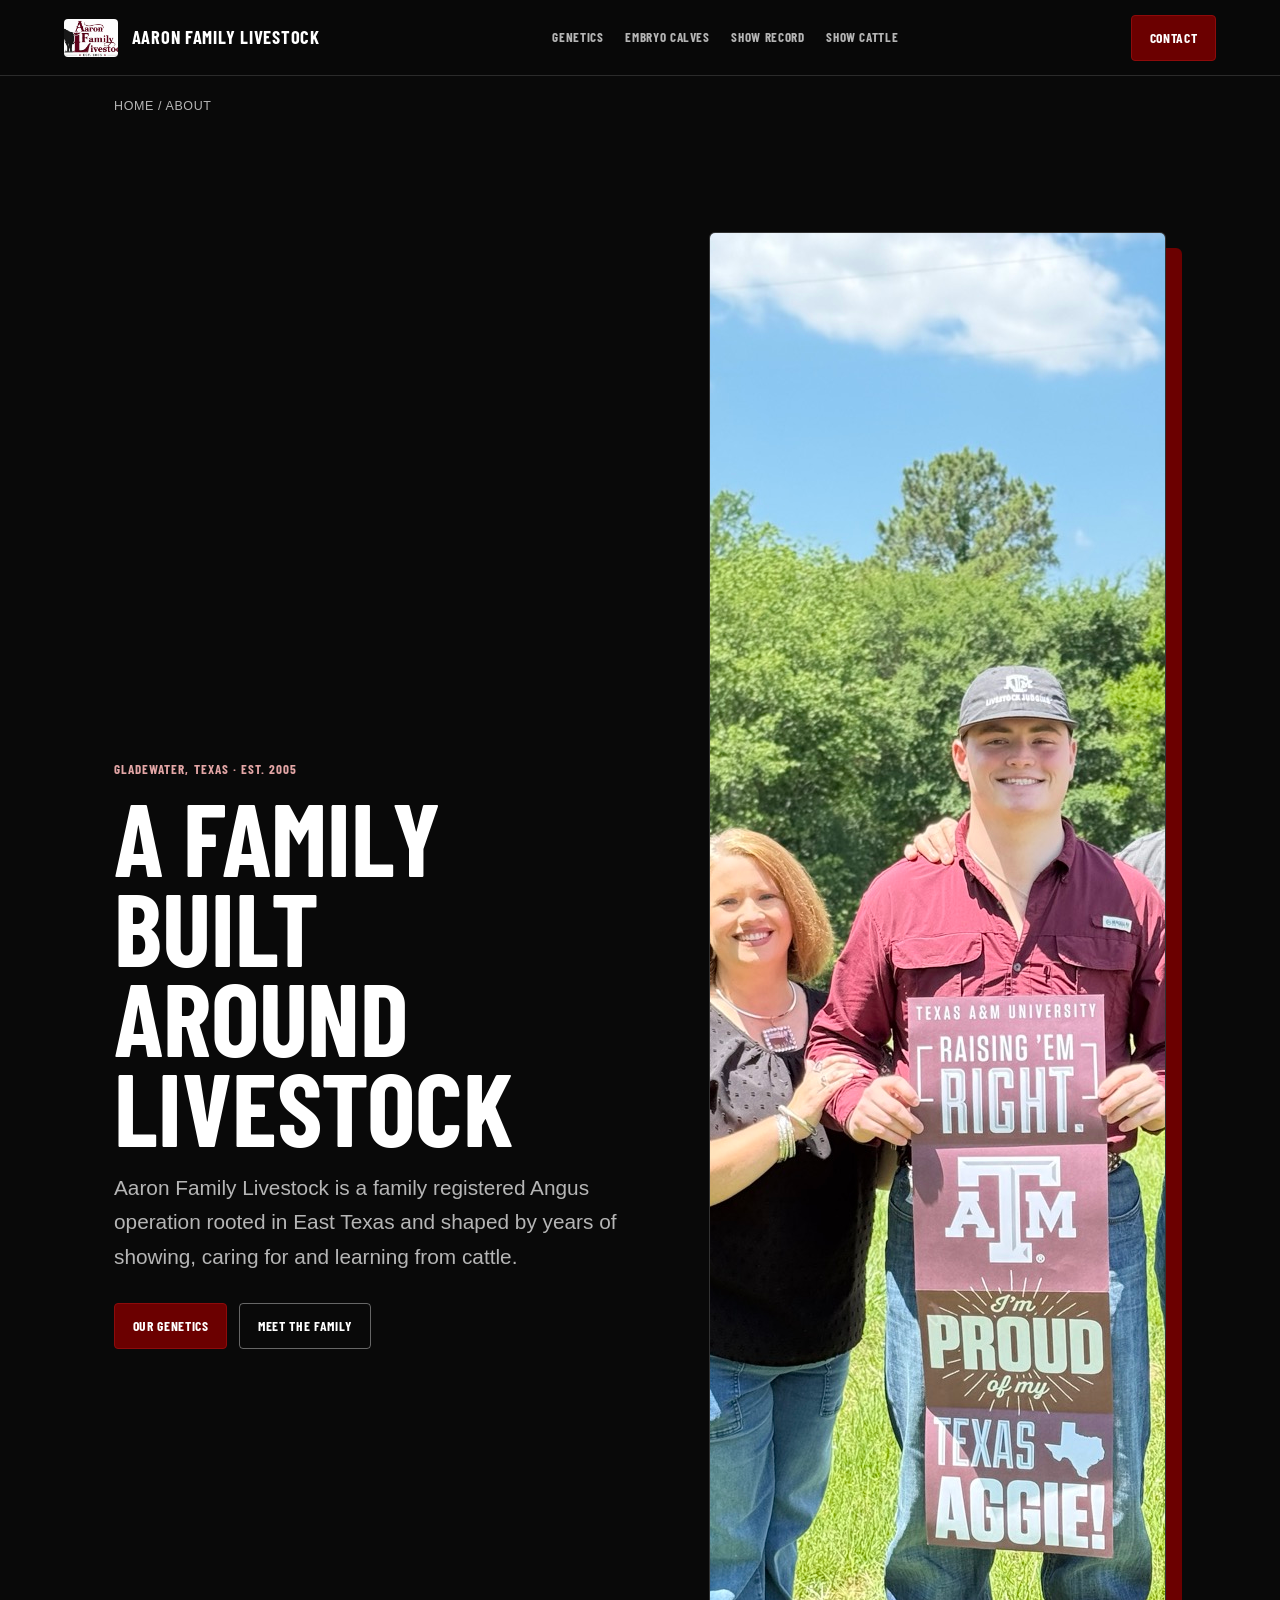
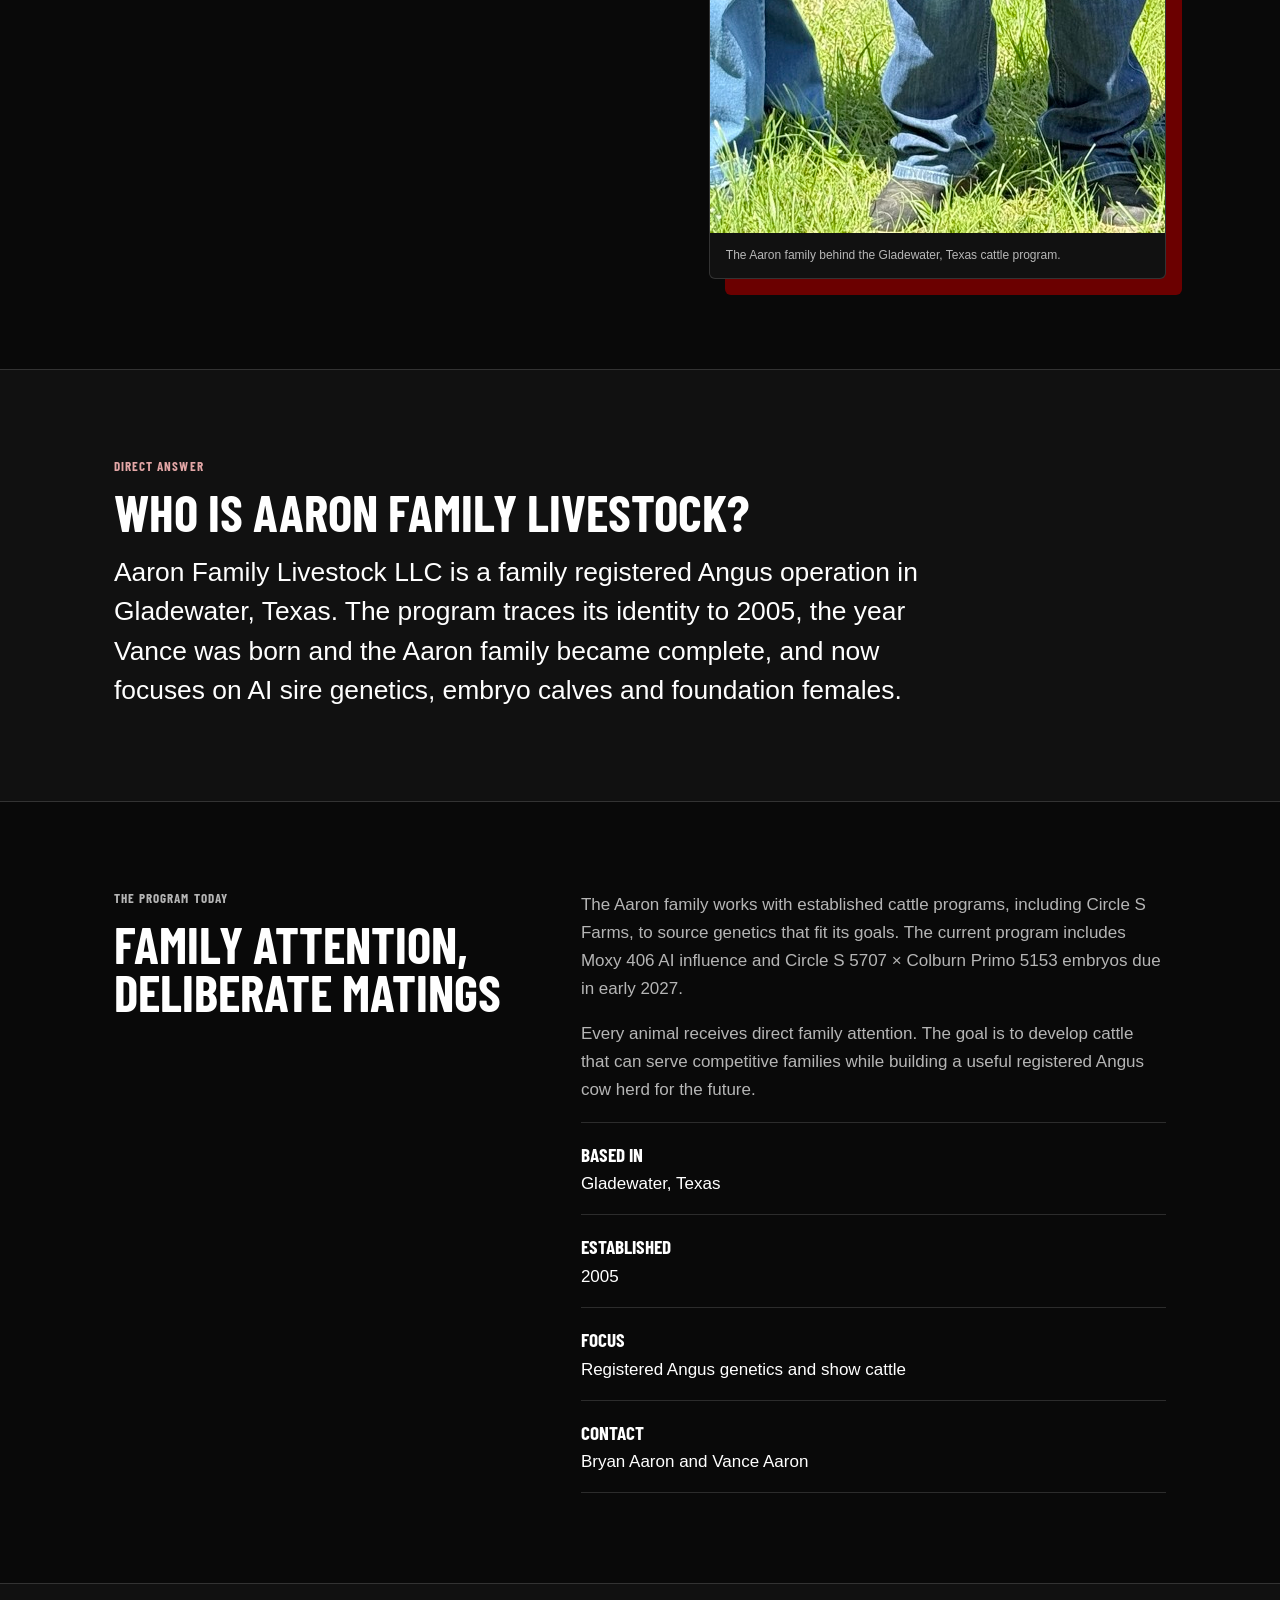
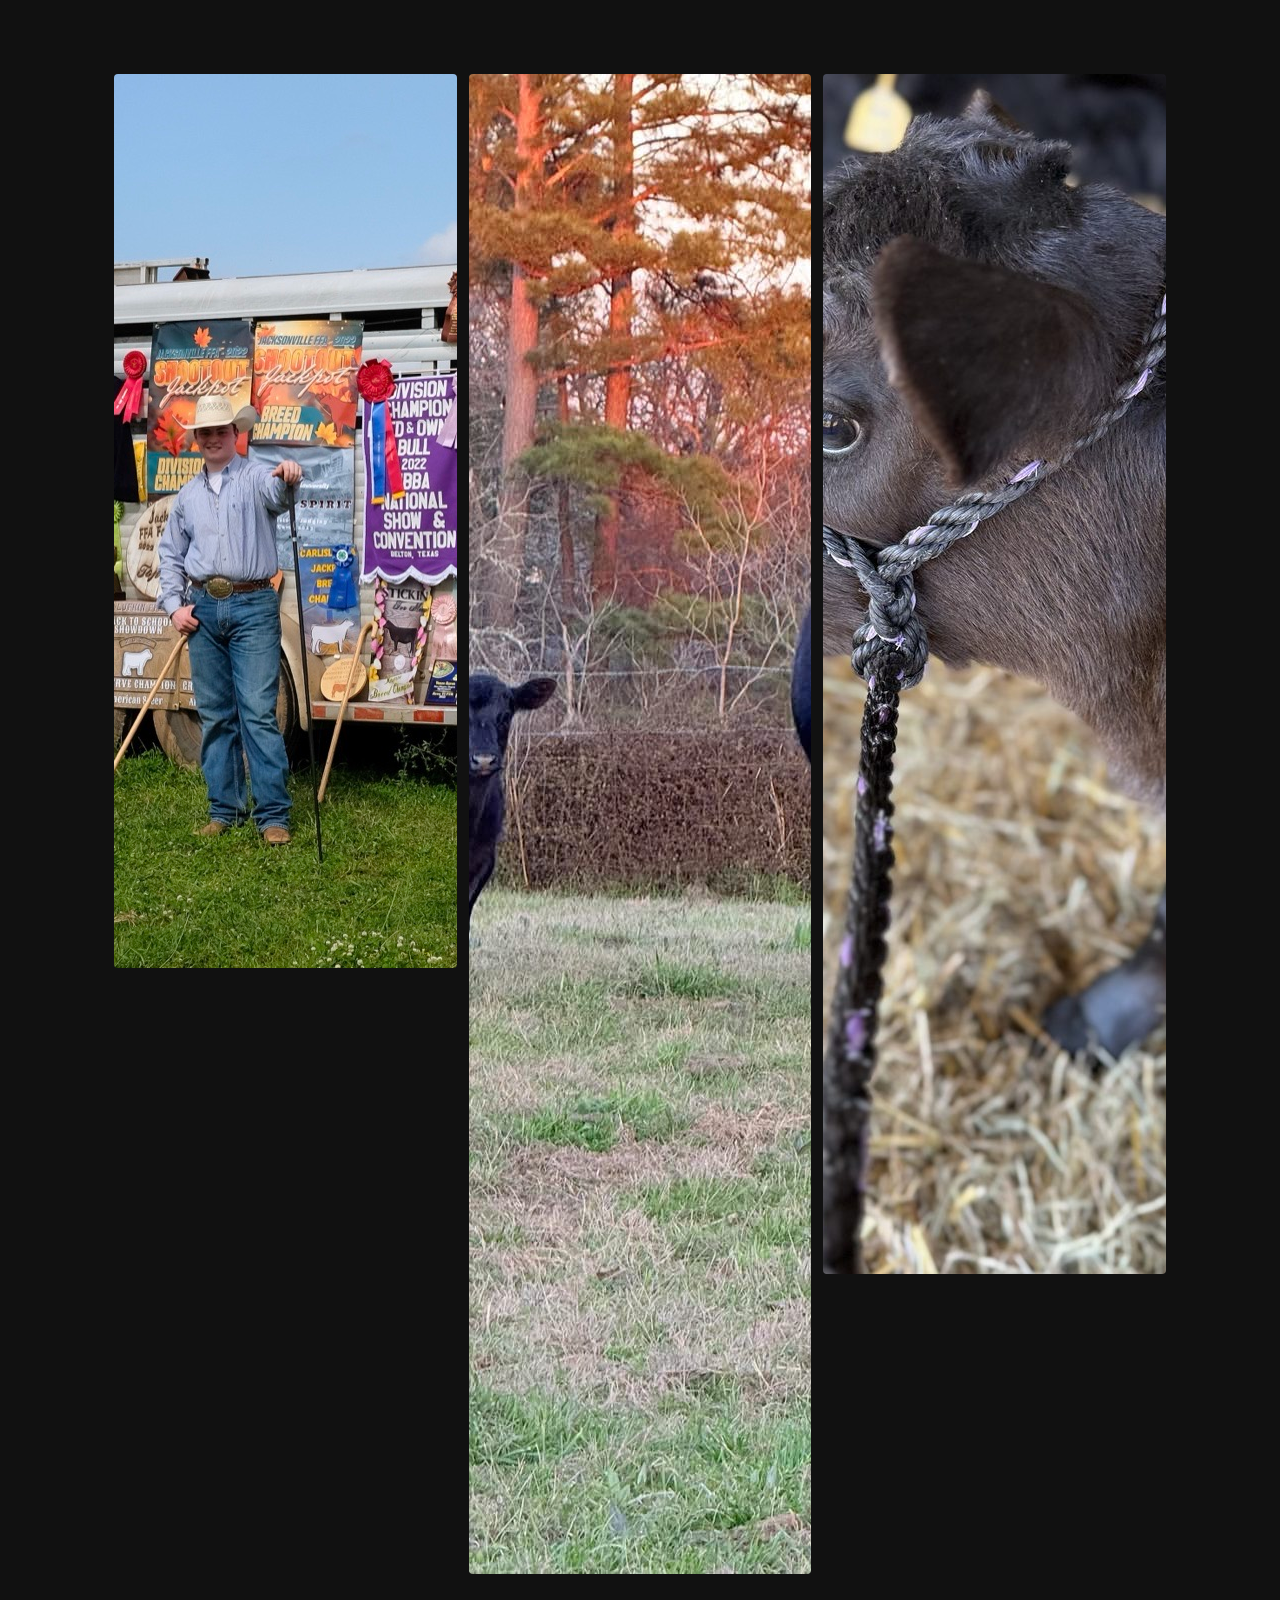
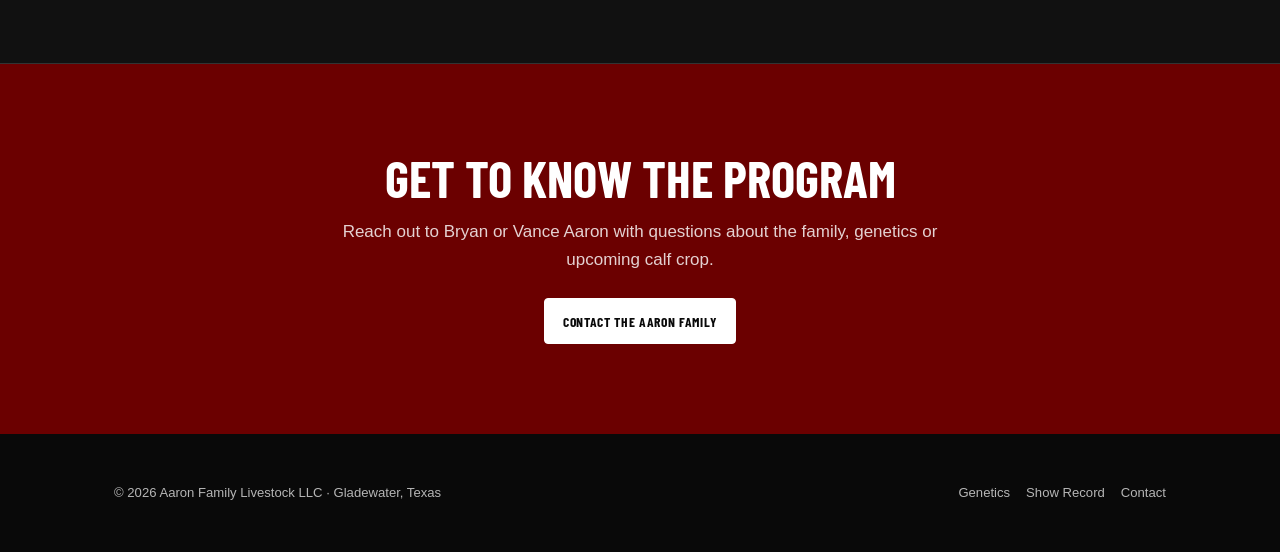
==== about/index.html @ 372a7c6a "Build AEO content architecture" ====
<!DOCTYPE html>
<html lang="en">
<head>
  <meta charset="UTF-8">
  <meta name="viewport" content="width=device-width, initial-scale=1">
  <title>About Aaron Family Livestock | Gladewater, Texas</title>
  <meta name="description" content="Meet the Aaron family and learn how their East Texas livestock experience became a registered Angus cattle program established in 2005.">
  <meta name="robots" content="index, follow, max-image-preview:large">
  <link rel="canonical" href="https://aaronfamilylivestock.com/about/">
  <link rel="icon" href="/favicon.png" type="image/png">
  <meta property="og:type" content="profile"><meta property="og:title" content="About Aaron Family Livestock"><meta property="og:description" content="A family registered Angus operation rooted in Gladewater, Texas."><meta property="og:url" content="https://aaronfamilylivestock.com/about/"><meta property="og:image" content="https://aaronfamilylivestock.com/about-family.jpg">
  <link rel="preconnect" href="https://fonts.googleapis.com"><link rel="preconnect" href="https://fonts.gstatic.com" crossorigin><link href="https://fonts.googleapis.com/css2?family=Barlow+Condensed:wght@400;700&display=swap" rel="stylesheet"><link rel="stylesheet" href="/content.css">
  <script type="application/ld+json">
  {"@context":"https://schema.org","@graph":[{"@type":"AboutPage","@id":"https://aaronfamilylivestock.com/about/#webpage","url":"https://aaronfamilylivestock.com/about/","name":"About Aaron Family Livestock","description":"The family history and purpose behind Aaron Family Livestock in Gladewater, Texas.","isPartOf":{"@id":"https://aaronfamilylivestock.com/#website"},"about":{"@id":"https://aaronfamilylivestock.com/#business"},"breadcrumb":{"@id":"https://aaronfamilylivestock.com/about/#breadcrumb"},"inLanguage":"en-US"},{"@type":"BreadcrumbList","@id":"https://aaronfamilylivestock.com/about/#breadcrumb","itemListElement":[{"@type":"ListItem","position":1,"name":"Home","item":"https://aaronfamilylivestock.com/"},{"@type":"ListItem","position":2,"name":"About","item":"https://aaronfamilylivestock.com/about/"}]}]}
  </script>
</head>
<body>
  <a class="skip-link" href="#main">Skip to content</a>
  <nav class="site-nav" aria-label="Primary navigation"><a class="brand" href="/"><img src="/hero-logo-static.jpg" alt="" width="54" height="38"><span>Aaron Family Livestock</span></a><ul class="nav-links"><li><a href="/angus-genetics/">Genetics</a></li><li><a href="/embryo-calves/">Embryo Calves</a></li><li><a href="/show-record/">Show Record</a></li><li><a href="/show-cattle/">Show Cattle</a></li></ul><a class="nav-cta" href="/contact/">Contact</a></nav>
  <main id="main">
    <div class="breadcrumb"><a href="/">Home</a> / About</div>
    <header class="page-hero"><div><p class="eyebrow">Gladewater, Texas · EST. 2005</p><h1>A Family Built Around Livestock</h1><p class="lead">Aaron Family Livestock is a family registered Angus operation rooted in East Texas and shaped by years of showing, caring for and learning from cattle.</p><div class="button-row"><a class="button" href="/angus-genetics/">Our Genetics</a><a class="button secondary" href="/contact/">Meet the Family</a></div></div><figure class="hero-media"><img src="/about-family.jpg" alt="The Aaron family of Aaron Family Livestock in Gladewater, Texas" width="1200" height="1600"><figcaption>The Aaron family behind the Gladewater, Texas cattle program.</figcaption></figure></header>
    <section class="answer-band"><div class="answer-inner"><p class="eyebrow">Direct Answer</p><h2>Who Is Aaron Family Livestock?</h2><p class="answer-copy">Aaron Family Livestock LLC is a family registered Angus operation in Gladewater, Texas. The program traces its identity to 2005, the year Vance was born and the Aaron family became complete, and now focuses on AI sire genetics, embryo calves and foundation females.</p></div></section>
    <section><div class="section-inner detail-grid"><div><p class="eyebrow">The Program Today</p><h2>Family Attention, Deliberate Matings</h2></div><div><p>The Aaron family works with established cattle programs, including Circle S Farms, to source genetics that fit its goals. The current program includes Moxy 406 AI influence and Circle S 5707 × Colburn Primo 5153 embryos due in early 2027.</p><p>Every animal receives direct family attention. The goal is to develop cattle that can serve competitive families while building a useful registered Angus cow herd for the future.</p><ul class="proof-list"><li><strong>Based In</strong>Gladewater, Texas</li><li><strong>Established</strong>2005</li><li><strong>Focus</strong>Registered Angus genetics and show cattle</li><li><strong>Contact</strong>Bryan Aaron and Vance Aaron</li></ul></div></div></section>
    <section class="answer-band"><div class="section-inner"><div class="photo-strip"><img src="/vance-awards-2024.jpg" alt="Vance Aaron with livestock show awards" width="2400" height="894" loading="lazy"><img src="/ranch/cow-calf-sunset.jpg" alt="Cow and calf at the Aaron family ranch" width="1500" height="1500" loading="lazy"><img src="/ranch/first-calf.jpg" alt="A calf raised by the Aaron family" width="1200" height="1200" loading="lazy"></div></div></section>
  </main>
  <section class="cta-band"><h2>Get to Know the Program</h2><p>Reach out to Bryan or Vance Aaron with questions about the family, genetics or upcoming calf crop.</p><div class="button-row"><a class="button" href="/contact/">Contact the Aaron Family</a></div></section>
  <footer class="site-footer"><span>© 2026 Aaron Family Livestock LLC · Gladewater, Texas</span><div class="footer-links"><a href="/angus-genetics/">Genetics</a><a href="/show-record/">Show Record</a><a href="/contact/">Contact</a></div></footer>
</body>
</html>
---- content.css ----
:root {
  --ink: #090909;
  --panel: #111;
  --panel-2: #181818;
  --maroon: #6b0000;
  --maroon-bright: #8d0b0b;
  --white: #fff;
  --muted: rgba(255, 255, 255, 0.7);
  --line: rgba(255, 255, 255, 0.14);
  --font-heading: "Barlow Condensed", Arial, sans-serif;
  --font-body: Arial, sans-serif;
}

* { box-sizing: border-box; }
html { scroll-behavior: smooth; }
body {
  margin: 0;
  background: var(--ink);
  color: var(--white);
  font-family: var(--font-body);
  font-size: 17px;
  line-height: 1.65;
}
img { max-width: 100%; }
a { color: inherit; }
.skip-link {
  position: fixed;
  left: 1rem;
  top: -4rem;
  z-index: 100;
  background: var(--white);
  color: var(--ink);
  padding: 0.75rem 1rem;
}
.skip-link:focus { top: 1rem; }
.site-nav {
  min-height: 76px;
  padding: 0 5vw;
  display: flex;
  align-items: center;
  justify-content: space-between;
  gap: 2rem;
  border-bottom: 1px solid var(--line);
  background: rgba(9, 9, 9, 0.96);
  position: sticky;
  top: 0;
  z-index: 50;
}
.brand {
  display: inline-flex;
  align-items: center;
  gap: 0.85rem;
  text-decoration: none;
  font: 700 1.15rem/1 var(--font-heading);
  text-transform: uppercase;
  letter-spacing: 0.04em;
}
.brand img {
  width: 54px;
  height: 38px;
  object-fit: cover;
  border-radius: 4px;
}
.nav-links {
  display: flex;
  align-items: center;
  gap: 1.35rem;
  margin: 0;
  padding: 0;
  list-style: none;
}
.nav-links a {
  color: var(--muted);
  font: 700 0.82rem/1 var(--font-heading);
  text-decoration: none;
  text-transform: uppercase;
  letter-spacing: 0.05em;
}
.nav-links a:hover,
.nav-links a:focus-visible { color: var(--white); }
.nav-cta,
.button {
  display: inline-flex;
  min-height: 46px;
  align-items: center;
  justify-content: center;
  padding: 0.75rem 1.1rem;
  border: 1px solid var(--maroon-bright);
  border-radius: 4px;
  background: var(--maroon);
  color: var(--white);
  font: 700 0.85rem/1 var(--font-heading);
  text-decoration: none;
  text-transform: uppercase;
  letter-spacing: 0.05em;
}
.nav-cta:hover,
.button:hover { background: var(--maroon-bright); }
.button.secondary {
  background: transparent;
  border-color: rgba(255, 255, 255, 0.38);
}
.breadcrumb {
  max-width: 1180px;
  margin: 0 auto;
  padding: 1.25rem 5vw 0;
  color: var(--muted);
  font-size: 0.78rem;
  text-transform: uppercase;
  letter-spacing: 0.05em;
}
.breadcrumb a { text-decoration: none; }
.page-hero {
  max-width: 1180px;
  margin: 0 auto;
  padding: clamp(4rem, 9vw, 8rem) 5vw clamp(3rem, 7vw, 6rem);
  display: grid;
  grid-template-columns: minmax(0, 1.05fr) minmax(320px, 0.95fr);
  gap: clamp(2.5rem, 7vw, 7rem);
  align-items: center;
}
.eyebrow {
  margin: 0 0 0.8rem;
  color: #e3a6a6;
  font: 700 0.82rem/1.2 var(--font-heading);
  text-transform: uppercase;
  letter-spacing: 0.08em;
}
h1, h2, h3 {
  font-family: var(--font-heading);
  text-transform: uppercase;
  letter-spacing: 0;
}
h1 {
  margin: 0 0 1.25rem;
  font-size: clamp(3.3rem, 8vw, 7.6rem);
  line-height: 0.88;
}
h2 {
  margin: 0 0 1rem;
  font-size: clamp(2.1rem, 4vw, 3.7rem);
  line-height: 0.95;
}
h3 {
  margin: 0 0 0.7rem;
  font-size: 1.55rem;
  line-height: 1.05;
}
.lead {
  max-width: 62ch;
  margin: 0 0 1.8rem;
  color: var(--muted);
  font-size: clamp(1.05rem, 2vw, 1.3rem);
}
.hero-media {
  margin: 0;
  border: 1px solid var(--line);
  border-radius: 6px;
  overflow: hidden;
  background: var(--panel);
  box-shadow: 16px 16px 0 var(--maroon);
}
.hero-media img {
  display: block;
  width: 100%;
  aspect-ratio: 4 / 3;
  object-fit: cover;
}
.hero-media figcaption {
  padding: 0.8rem 1rem;
  color: var(--muted);
  font-size: 0.75rem;
}
.answer-band {
  border-top: 1px solid var(--line);
  border-bottom: 1px solid var(--line);
  background: var(--panel);
}
.answer-inner,
.section-inner {
  max-width: 1180px;
  margin: 0 auto;
  padding: clamp(3.5rem, 7vw, 6rem) 5vw;
}
.answer-copy {
  max-width: 850px;
  margin: 0;
  font-size: clamp(1.2rem, 2.3vw, 1.65rem);
  line-height: 1.5;
}
.content-grid {
  display: grid;
  grid-template-columns: repeat(3, minmax(0, 1fr));
  gap: 1rem;
}
.fact-card {
  min-height: 100%;
  padding: 1.4rem;
  border: 1px solid var(--line);
  border-radius: 5px;
  background: var(--panel);
}
.fact-card p { margin: 0; color: var(--muted); }
.detail-grid {
  display: grid;
  grid-template-columns: minmax(0, 0.8fr) minmax(0, 1.2fr);
  gap: clamp(2rem, 6vw, 6rem);
  align-items: start;
}
.detail-grid p { color: var(--muted); }
.detail-grid p:first-of-type { margin-top: 0; }
.proof-list {
  margin: 0;
  padding: 0;
  list-style: none;
  border-top: 1px solid var(--line);
}
.proof-list li {
  padding: 1rem 0;
  border-bottom: 1px solid var(--line);
}
.proof-list strong {
  display: block;
  font-family: var(--font-heading);
  font-size: 1.2rem;
  text-transform: uppercase;
}
.photo-strip {
  display: grid;
  grid-template-columns: repeat(3, minmax(0, 1fr));
  gap: 0.75rem;
}
.photo-strip img {
  display: block;
  width: 100%;
  aspect-ratio: 4 / 3;
  object-fit: cover;
  border-radius: 4px;
}
.cta-band {
  padding: clamp(3.5rem, 7vw, 6rem) 5vw;
  background: var(--maroon);
  text-align: center;
}
.cta-band p {
  max-width: 620px;
  margin: 0 auto 1.5rem;
  color: rgba(255, 255, 255, 0.82);
}
.button-row {
  display: flex;
  flex-wrap: wrap;
  gap: 0.75rem;
}
.cta-band .button-row { justify-content: center; }
.cta-band .button {
  background: var(--white);
  border-color: var(--white);
  color: var(--ink);
}
.cta-band .button.secondary {
  background: transparent;
  color: var(--white);
}
.site-footer {
  max-width: 1180px;
  margin: 0 auto;
  padding: 3rem 5vw;
  display: flex;
  justify-content: space-between;
  gap: 2rem;
  color: var(--muted);
  font-size: 0.82rem;
}
.footer-links {
  display: flex;
  flex-wrap: wrap;
  gap: 1rem;
}
.footer-links a { text-decoration: none; }
@media (max-width: 860px) {
  .site-nav {
    padding: 0.8rem 1rem;
    align-items: flex-start;
    flex-wrap: wrap;
  }
  .nav-links {
    order: 3;
    width: 100%;
    overflow-x: auto;
    padding: 0.35rem 0 0.2rem;
  }
  .page-hero,
  .detail-grid { grid-template-columns: 1fr; }
  .page-hero { padding-top: 3.5rem; }
  .hero-media { box-shadow: 9px 9px 0 var(--maroon); }
  .content-grid { grid-template-columns: 1fr; }
}
@media (max-width: 620px) {
  body { font-size: 16px; }
  .brand span { max-width: 150px; }
  .nav-cta { min-height: 38px; padding: 0.6rem 0.75rem; }
  .photo-strip { grid-template-columns: 1fr; }
  .site-footer { flex-direction: column; }
}
@media (prefers-reduced-motion: reduce) {
  html { scroll-behavior: auto; }
}
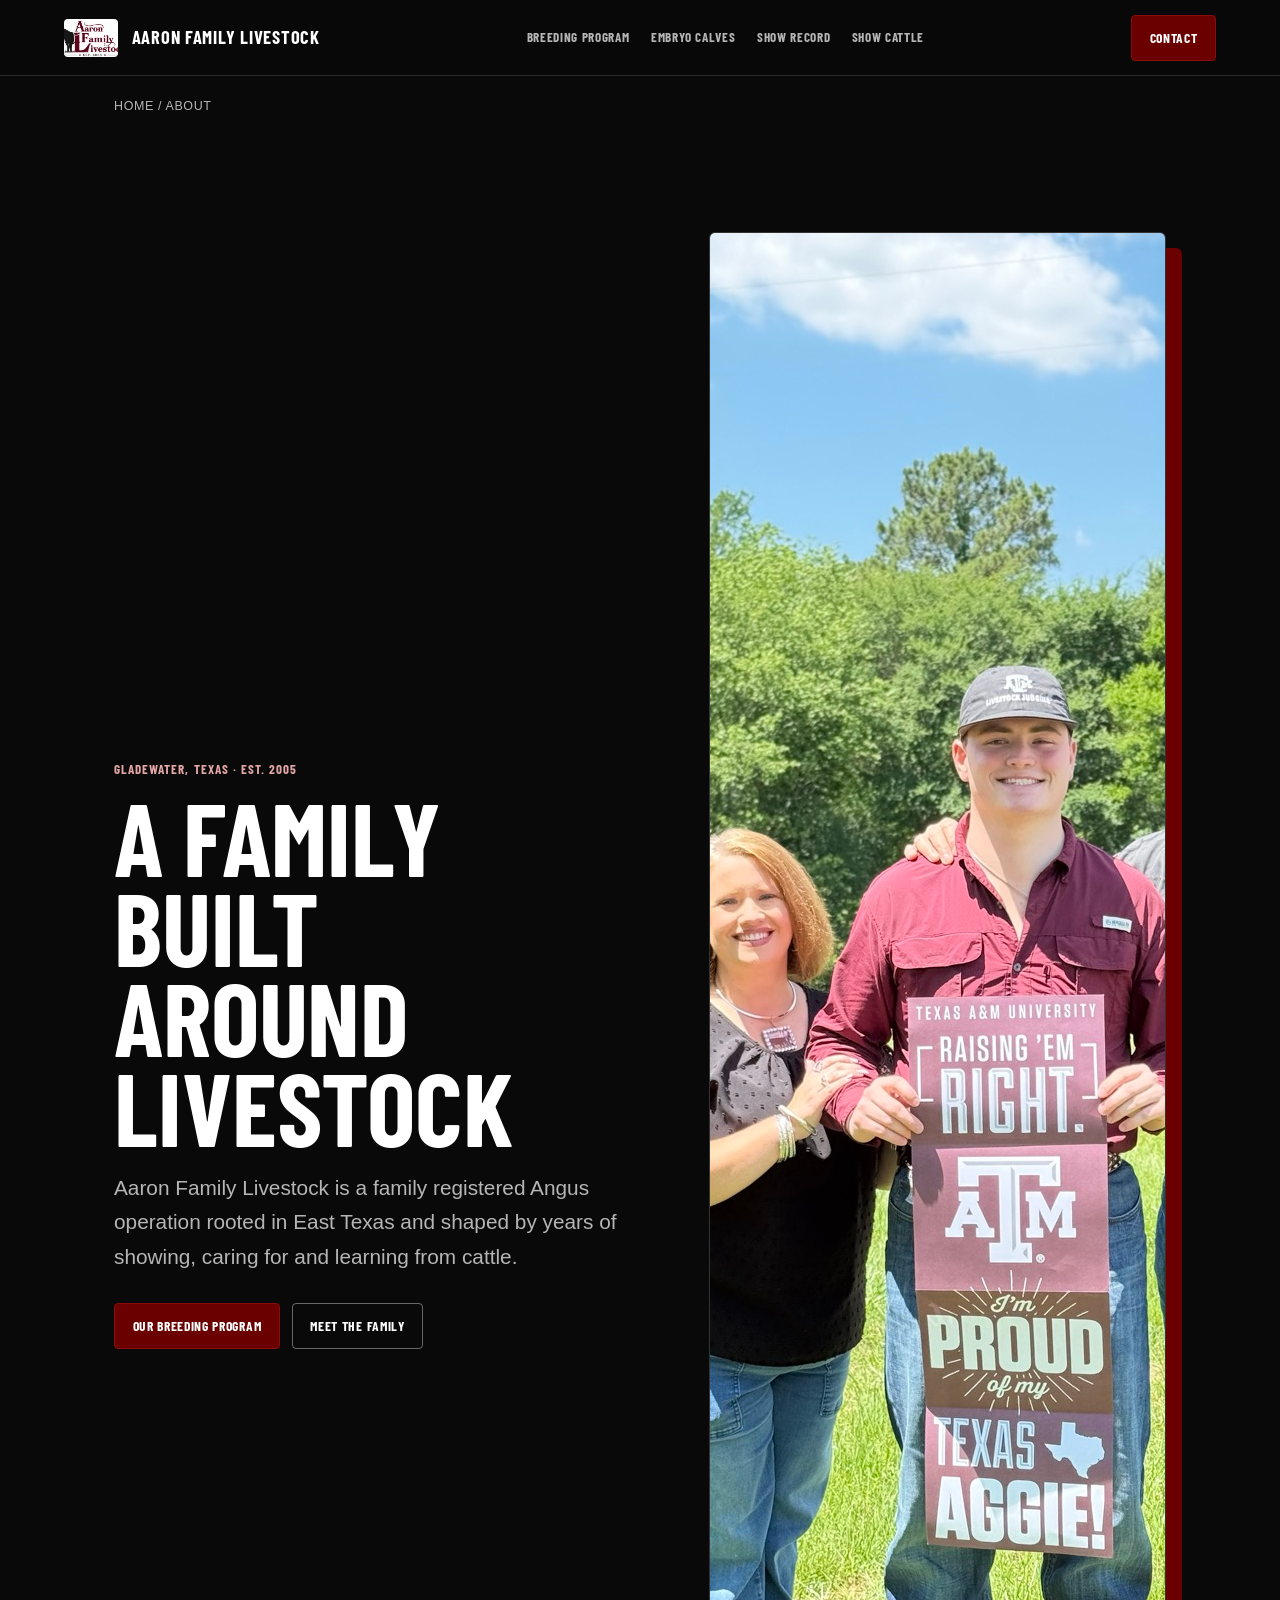
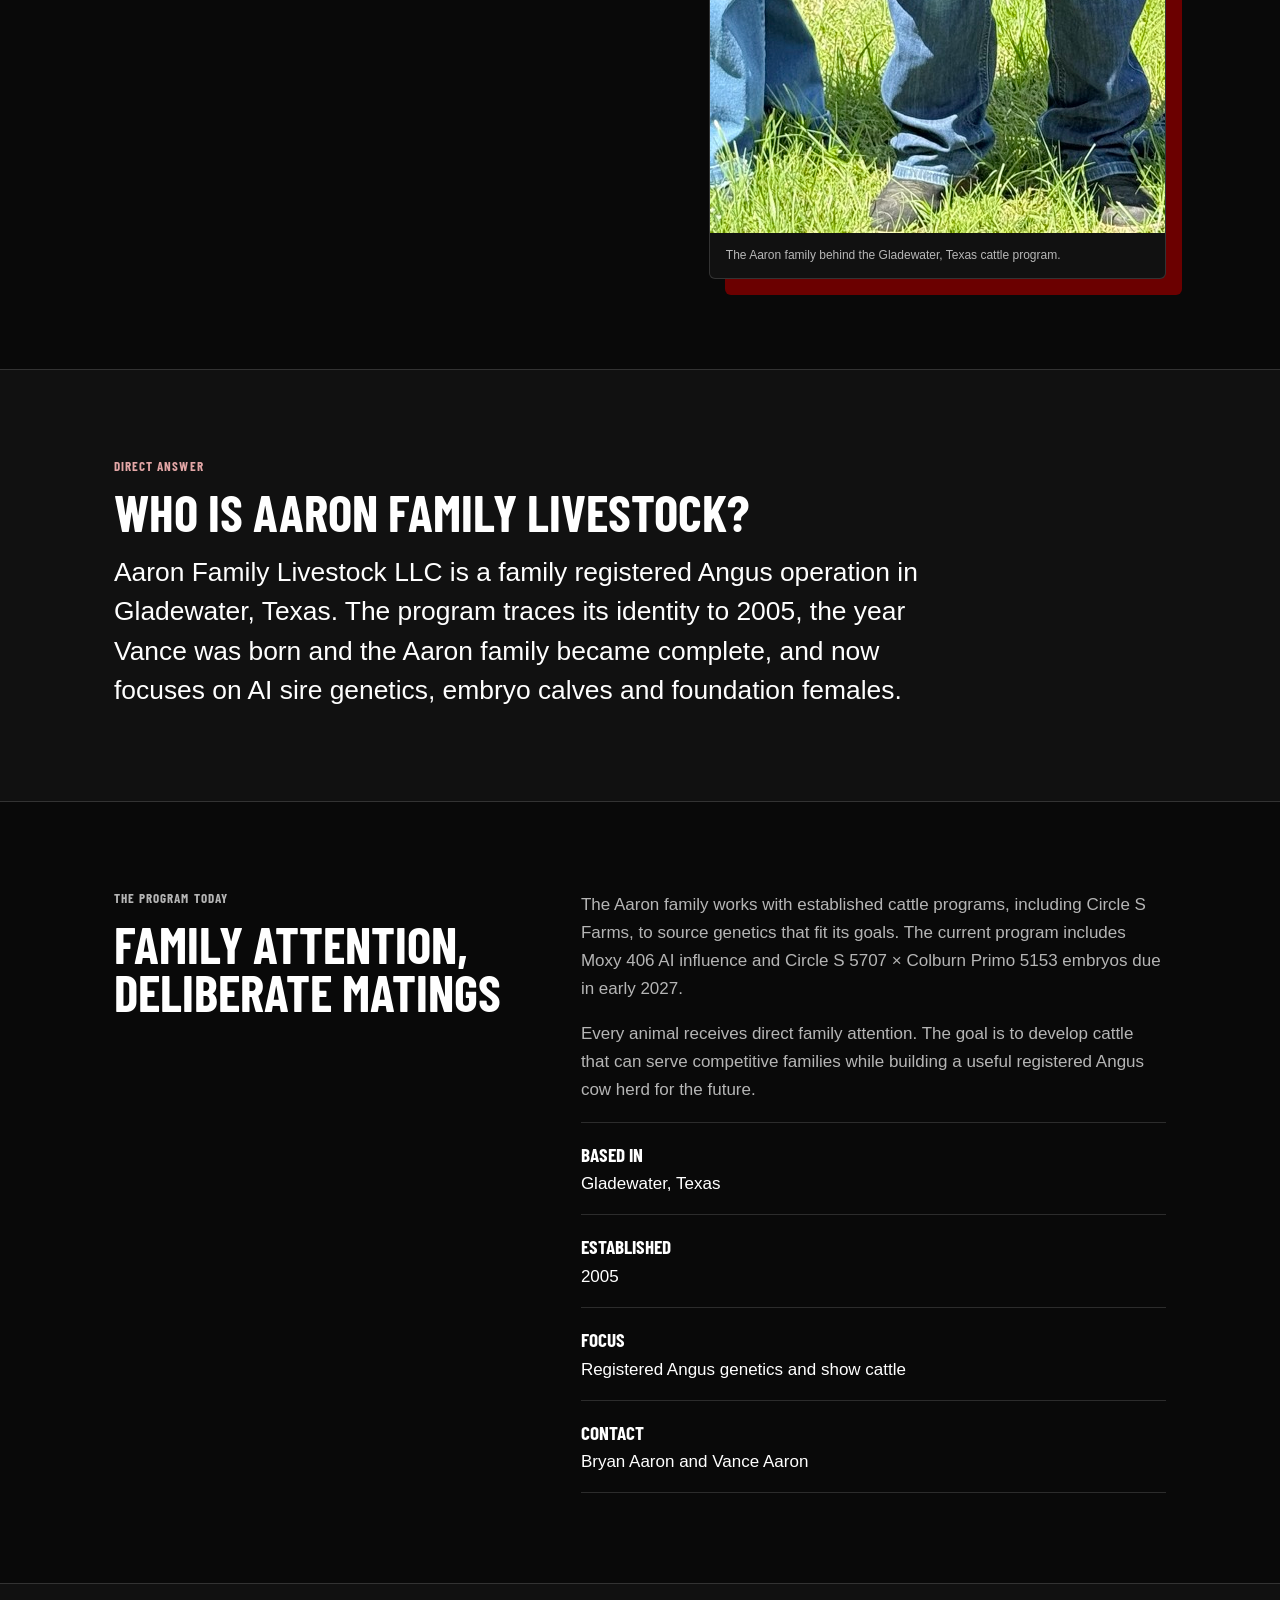
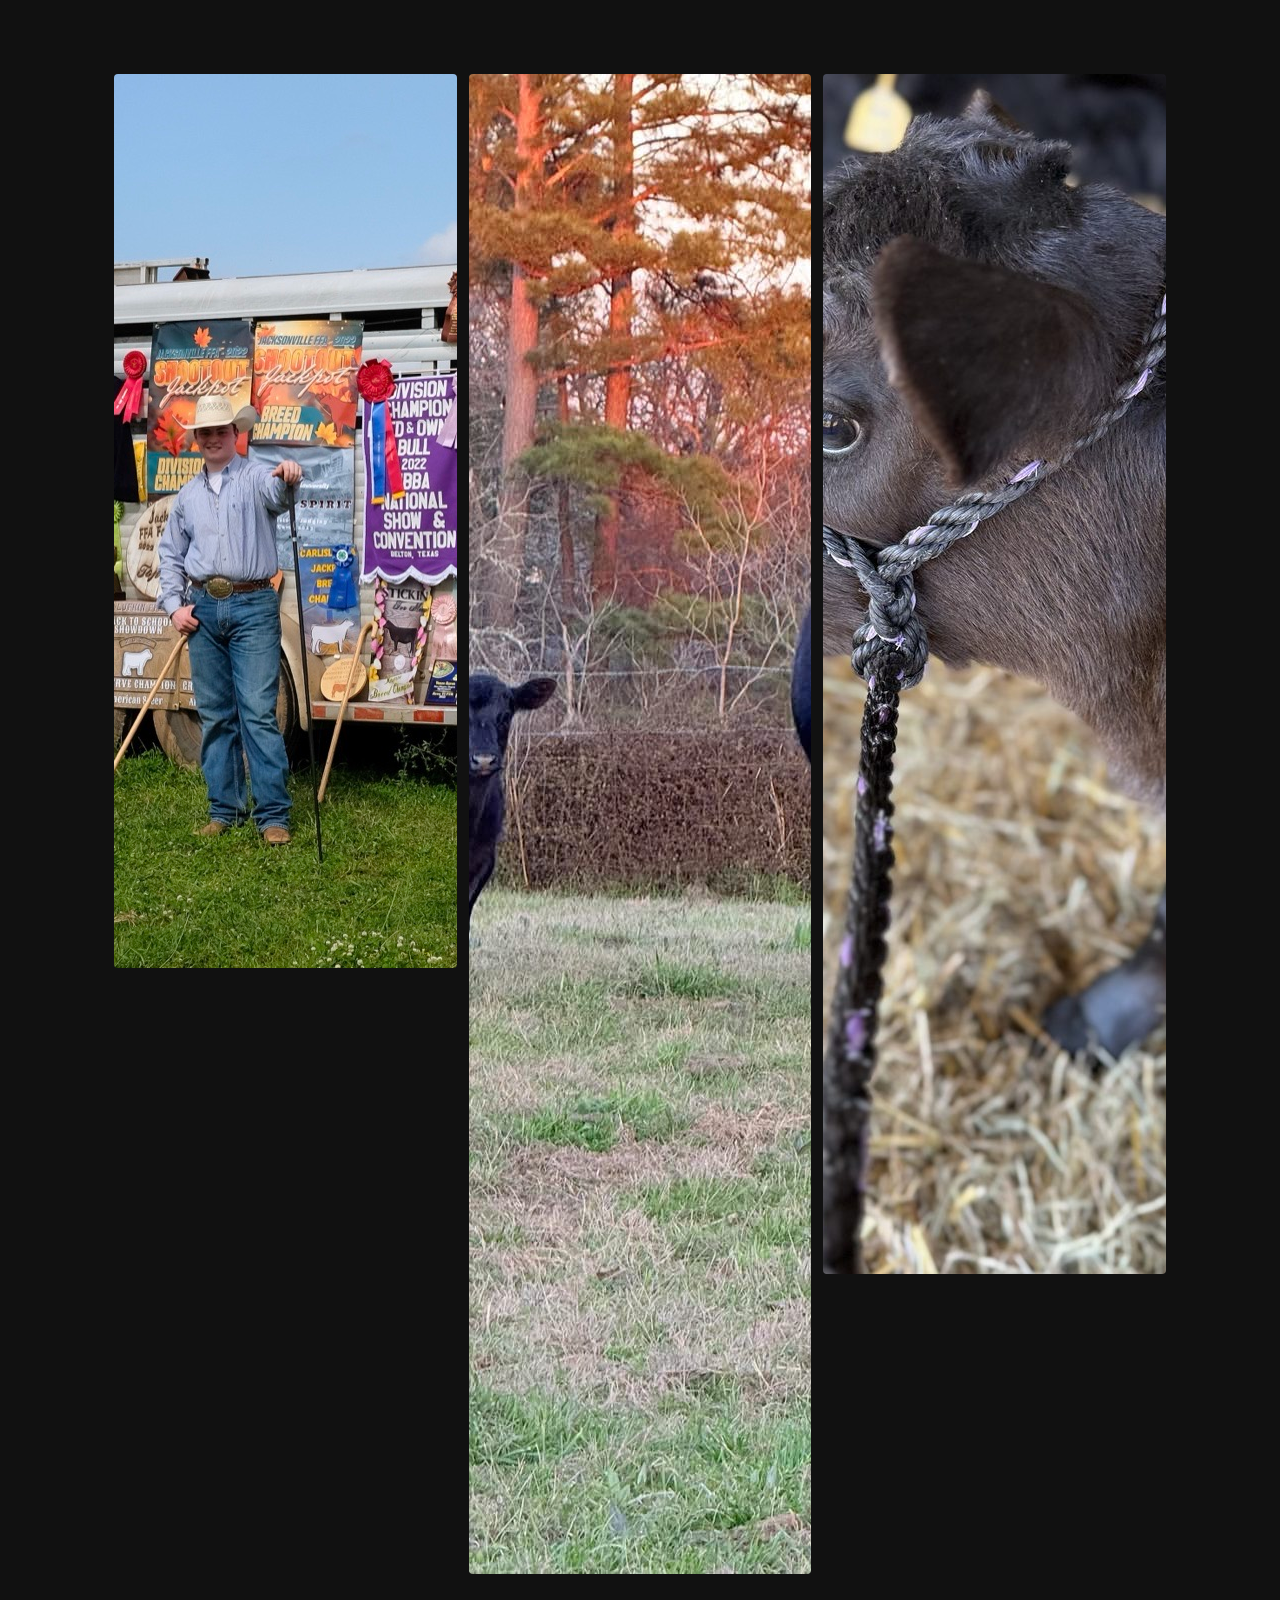
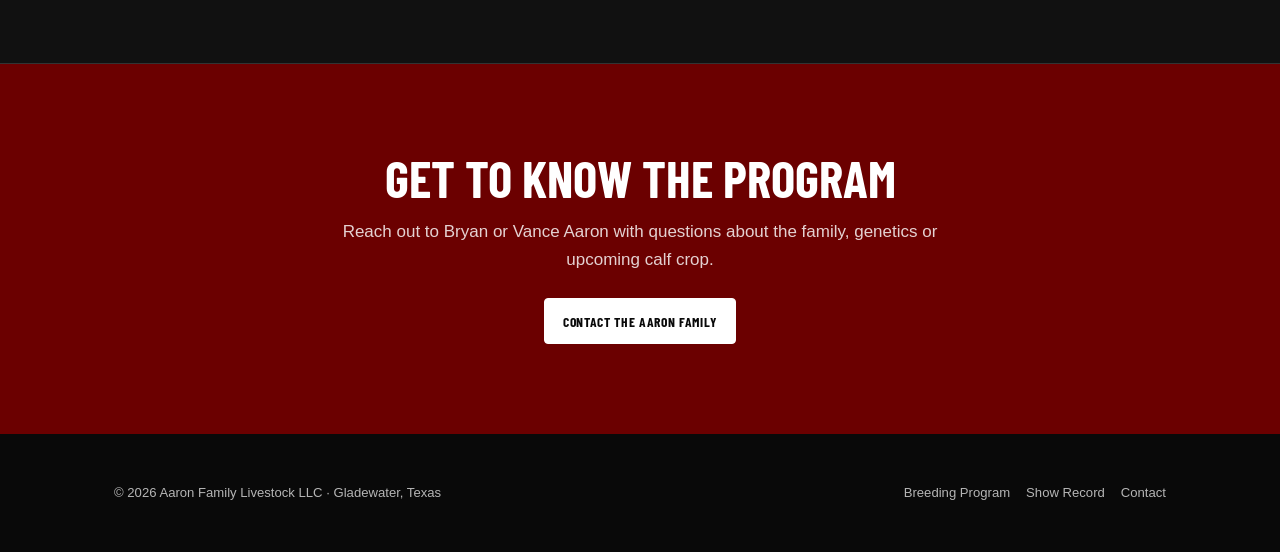
==== commit 339616b6: "copy: reframe genetics page as breeding program" ====
--- a/about/index.html
+++ b/about/index.html
@@ -16,15 +16,15 @@
 </head>
 <body>
   <a class="skip-link" href="#main">Skip to content</a>
-  <nav class="site-nav" aria-label="Primary navigation"><a class="brand" href="/"><img src="/hero-logo-static.jpg" alt="" width="54" height="38"><span>Aaron Family Livestock</span></a><ul class="nav-links"><li><a href="/angus-genetics/">Genetics</a></li><li><a href="/embryo-calves/">Embryo Calves</a></li><li><a href="/show-record/">Show Record</a></li><li><a href="/show-cattle/">Show Cattle</a></li></ul><a class="nav-cta" href="/contact/">Contact</a></nav>
+  <nav class="site-nav" aria-label="Primary navigation"><a class="brand" href="/"><img src="/hero-logo-static.jpg" alt="" width="54" height="38"><span>Aaron Family Livestock</span></a><ul class="nav-links"><li><a href="/angus-genetics/">Breeding Program</a></li><li><a href="/embryo-calves/">Embryo Calves</a></li><li><a href="/show-record/">Show Record</a></li><li><a href="/show-cattle/">Show Cattle</a></li></ul><a class="nav-cta" href="/contact/">Contact</a></nav>
   <main id="main">
     <div class="breadcrumb"><a href="/">Home</a> / About</div>
-    <header class="page-hero"><div><p class="eyebrow">Gladewater, Texas · EST. 2005</p><h1>A Family Built Around Livestock</h1><p class="lead">Aaron Family Livestock is a family registered Angus operation rooted in East Texas and shaped by years of showing, caring for and learning from cattle.</p><div class="button-row"><a class="button" href="/angus-genetics/">Our Genetics</a><a class="button secondary" href="/contact/">Meet the Family</a></div></div><figure class="hero-media"><img src="/about-family.jpg" alt="The Aaron family of Aaron Family Livestock in Gladewater, Texas" width="1200" height="1600"><figcaption>The Aaron family behind the Gladewater, Texas cattle program.</figcaption></figure></header>
+    <header class="page-hero"><div><p class="eyebrow">Gladewater, Texas · EST. 2005</p><h1>A Family Built Around Livestock</h1><p class="lead">Aaron Family Livestock is a family registered Angus operation rooted in East Texas and shaped by years of showing, caring for and learning from cattle.</p><div class="button-row"><a class="button" href="/angus-genetics/">Our Breeding Program</a><a class="button secondary" href="/contact/">Meet the Family</a></div></div><figure class="hero-media"><img src="/about-family.jpg" alt="The Aaron family of Aaron Family Livestock in Gladewater, Texas" width="1200" height="1600"><figcaption>The Aaron family behind the Gladewater, Texas cattle program.</figcaption></figure></header>
     <section class="answer-band"><div class="answer-inner"><p class="eyebrow">Direct Answer</p><h2>Who Is Aaron Family Livestock?</h2><p class="answer-copy">Aaron Family Livestock LLC is a family registered Angus operation in Gladewater, Texas. The program traces its identity to 2005, the year Vance was born and the Aaron family became complete, and now focuses on AI sire genetics, embryo calves and foundation females.</p></div></section>
     <section><div class="section-inner detail-grid"><div><p class="eyebrow">The Program Today</p><h2>Family Attention, Deliberate Matings</h2></div><div><p>The Aaron family works with established cattle programs, including Circle S Farms, to source genetics that fit its goals. The current program includes Moxy 406 AI influence and Circle S 5707 × Colburn Primo 5153 embryos due in early 2027.</p><p>Every animal receives direct family attention. The goal is to develop cattle that can serve competitive families while building a useful registered Angus cow herd for the future.</p><ul class="proof-list"><li><strong>Based In</strong>Gladewater, Texas</li><li><strong>Established</strong>2005</li><li><strong>Focus</strong>Registered Angus genetics and show cattle</li><li><strong>Contact</strong>Bryan Aaron and Vance Aaron</li></ul></div></div></section>
     <section class="answer-band"><div class="section-inner"><div class="photo-strip"><img src="/vance-awards-2024.jpg" alt="Vance Aaron with livestock show awards" width="2400" height="894" loading="lazy"><img src="/ranch/cow-calf-sunset.jpg" alt="Cow and calf at the Aaron family ranch" width="1500" height="1500" loading="lazy"><img src="/ranch/first-calf.jpg" alt="A calf raised by the Aaron family" width="1200" height="1200" loading="lazy"></div></div></section>
   </main>
   <section class="cta-band"><h2>Get to Know the Program</h2><p>Reach out to Bryan or Vance Aaron with questions about the family, genetics or upcoming calf crop.</p><div class="button-row"><a class="button" href="/contact/">Contact the Aaron Family</a></div></section>
-  <footer class="site-footer"><span>© 2026 Aaron Family Livestock LLC · Gladewater, Texas</span><div class="footer-links"><a href="/angus-genetics/">Genetics</a><a href="/show-record/">Show Record</a><a href="/contact/">Contact</a></div></footer>
+  <footer class="site-footer"><span>© 2026 Aaron Family Livestock LLC · Gladewater, Texas</span><div class="footer-links"><a href="/angus-genetics/">Breeding Program</a><a href="/show-record/">Show Record</a><a href="/contact/">Contact</a></div></footer>
 </body>
 </html>
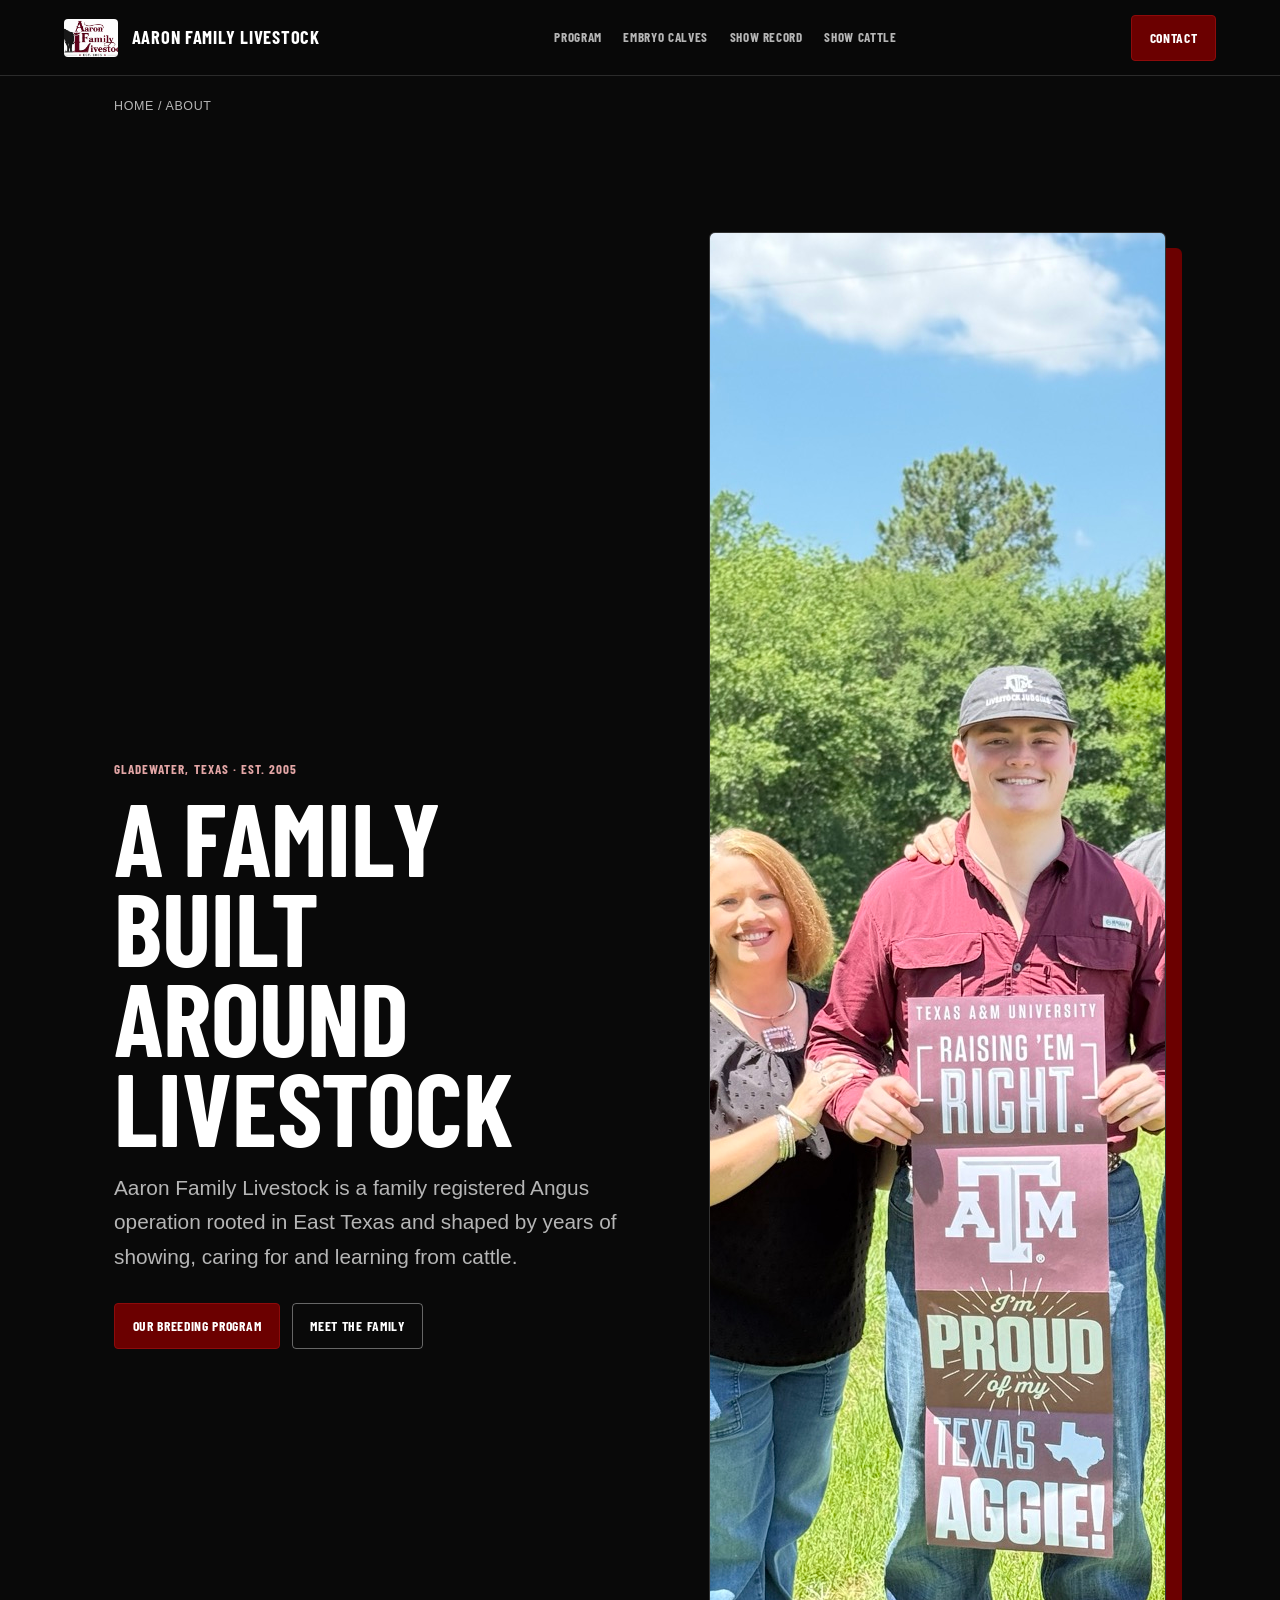
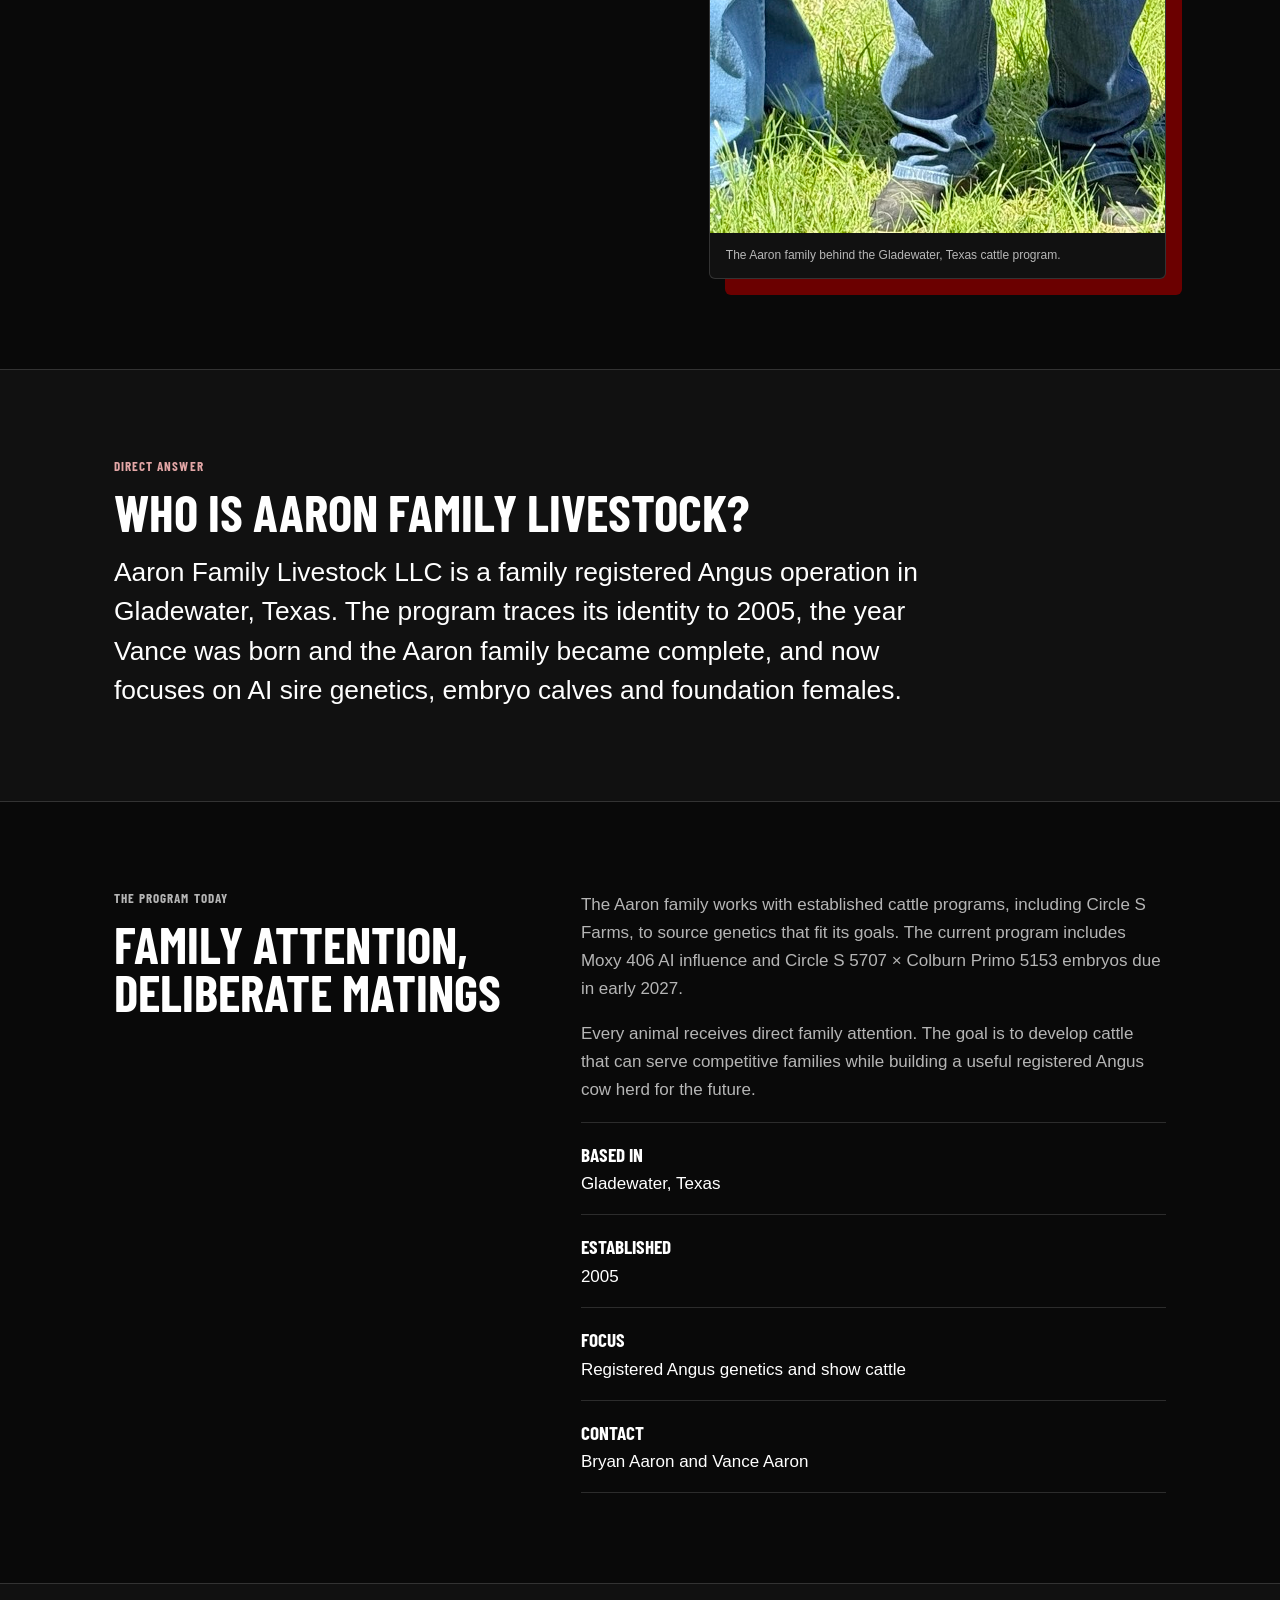
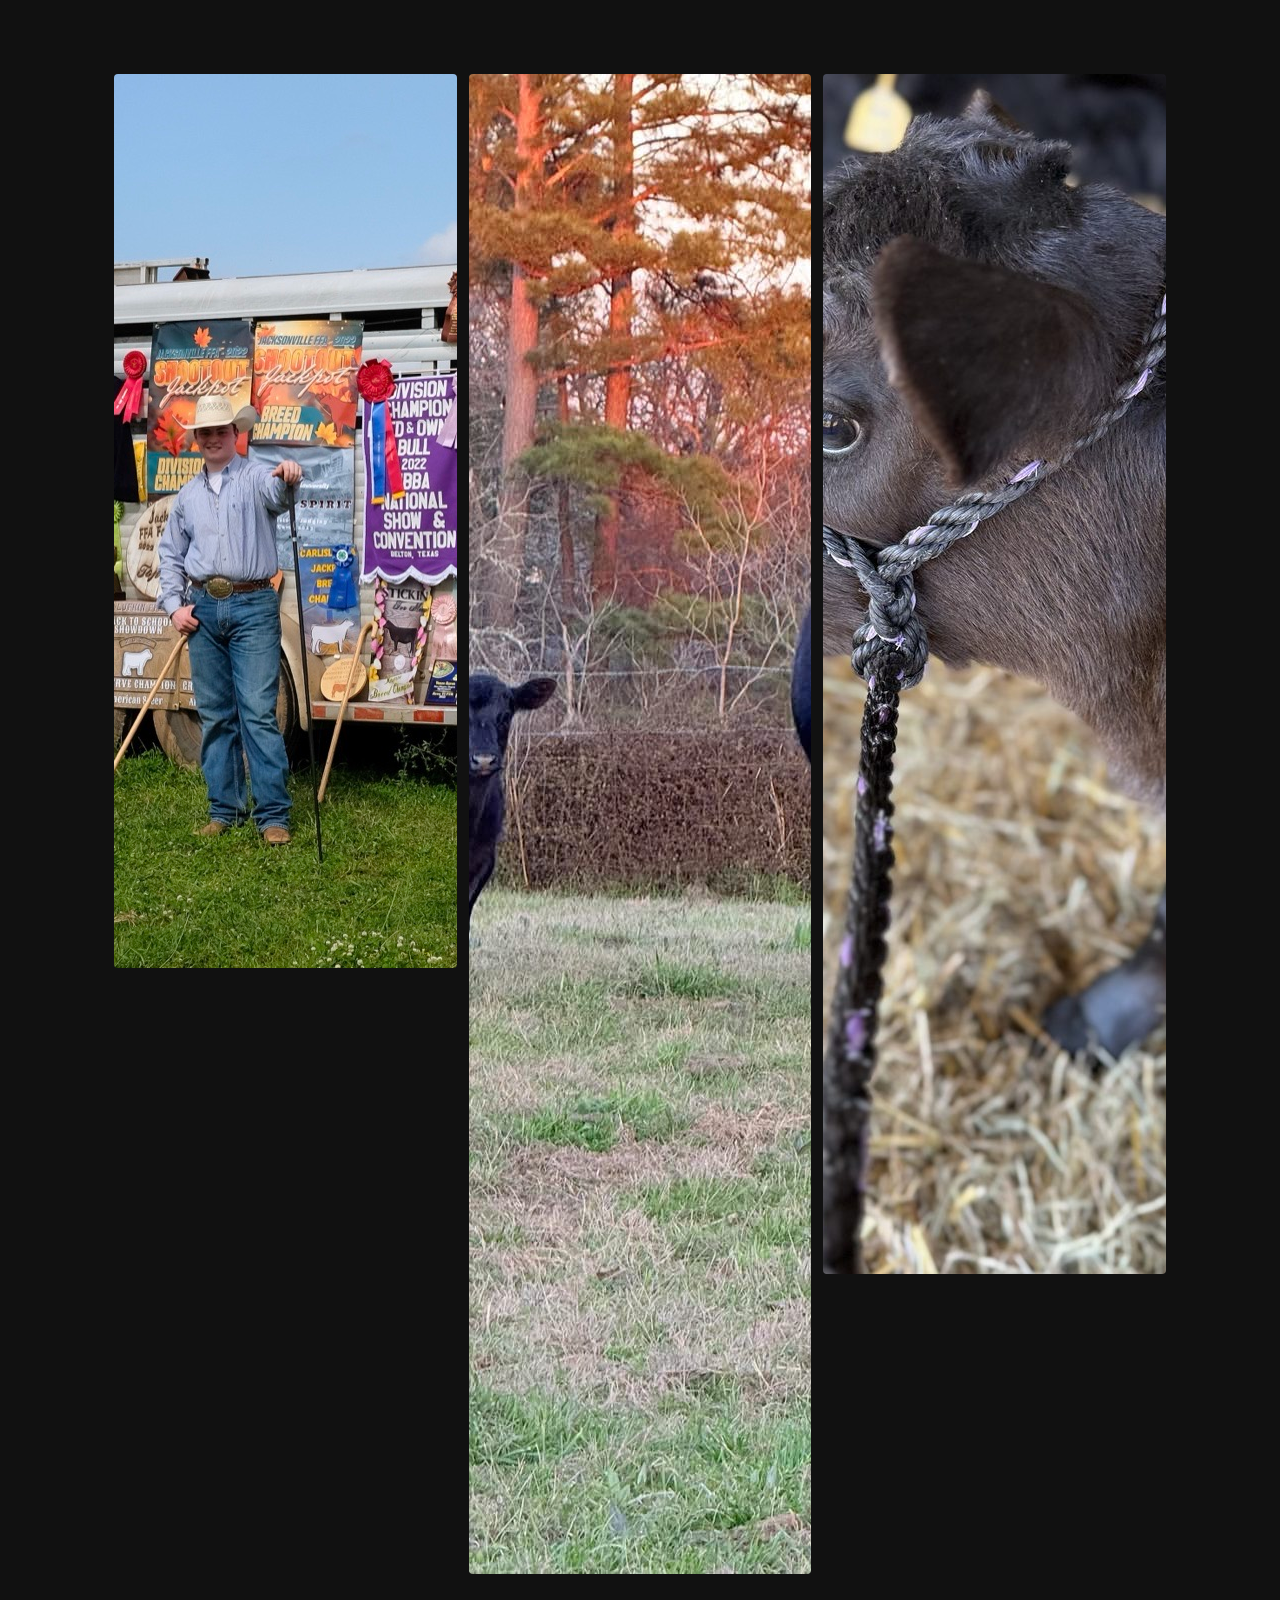
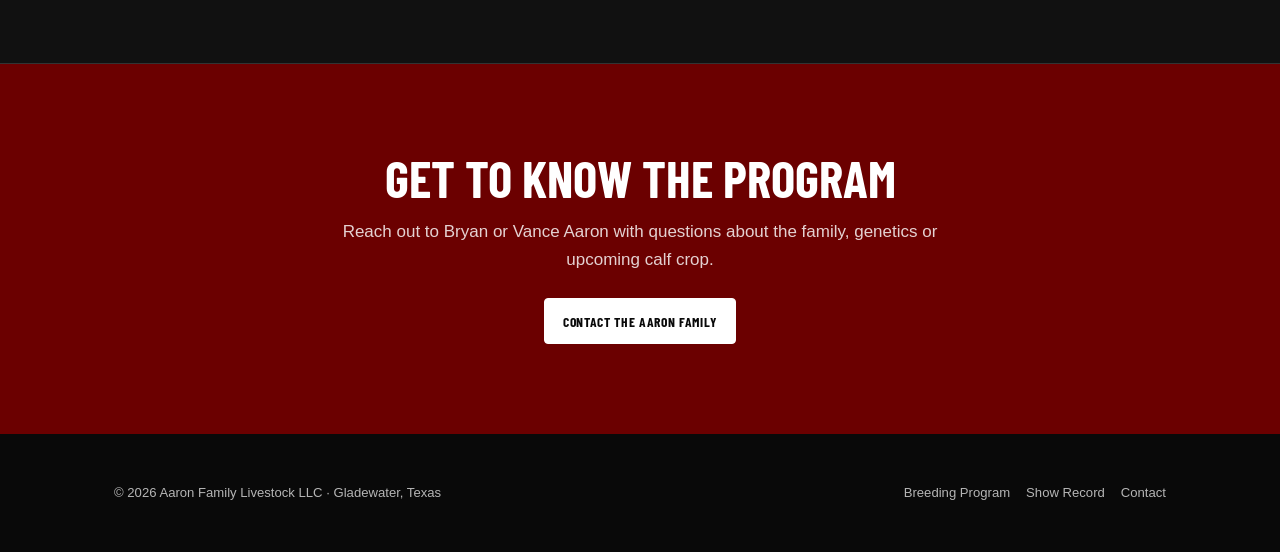
==== commit 748b1c21: "fix: replace breeding page hero image with program panel" ====
--- a/about/index.html
+++ b/about/index.html
@@ -16,7 +16,7 @@
 </head>
 <body>
   <a class="skip-link" href="#main">Skip to content</a>
-  <nav class="site-nav" aria-label="Primary navigation"><a class="brand" href="/"><img src="/hero-logo-static.jpg" alt="" width="54" height="38"><span>Aaron Family Livestock</span></a><ul class="nav-links"><li><a href="/angus-genetics/">Breeding Program</a></li><li><a href="/embryo-calves/">Embryo Calves</a></li><li><a href="/show-record/">Show Record</a></li><li><a href="/show-cattle/">Show Cattle</a></li></ul><a class="nav-cta" href="/contact/">Contact</a></nav>
+  <nav class="site-nav" aria-label="Primary navigation"><a class="brand" href="/"><img src="/hero-logo-static.jpg" alt="" width="54" height="38"><span>Aaron Family Livestock</span></a><ul class="nav-links"><li><a href="/angus-genetics/">Program</a></li><li><a href="/embryo-calves/">Embryo Calves</a></li><li><a href="/show-record/">Show Record</a></li><li><a href="/show-cattle/">Show Cattle</a></li></ul><a class="nav-cta" href="/contact/">Contact</a></nav>
   <main id="main">
     <div class="breadcrumb"><a href="/">Home</a> / About</div>
     <header class="page-hero"><div><p class="eyebrow">Gladewater, Texas · EST. 2005</p><h1>A Family Built Around Livestock</h1><p class="lead">Aaron Family Livestock is a family registered Angus operation rooted in East Texas and shaped by years of showing, caring for and learning from cattle.</p><div class="button-row"><a class="button" href="/angus-genetics/">Our Breeding Program</a><a class="button secondary" href="/contact/">Meet the Family</a></div></div><figure class="hero-media"><img src="/about-family.jpg" alt="The Aaron family of Aaron Family Livestock in Gladewater, Texas" width="1200" height="1600"><figcaption>The Aaron family behind the Gladewater, Texas cattle program.</figcaption></figure></header>
--- a/content.css
+++ b/content.css
@@ -171,6 +171,71 @@
   color: var(--muted);
   font-size: 0.75rem;
 }
+.program-overview {
+  border: 1px solid var(--line);
+  border-radius: 6px;
+  background:
+    linear-gradient(135deg, rgba(107, 0, 0, 0.36), rgba(17, 17, 17, 0.92) 44%),
+    var(--panel);
+  box-shadow: 16px 16px 0 var(--maroon);
+  overflow: hidden;
+}
+.program-overview-header {
+  padding: clamp(1.4rem, 3vw, 2rem);
+  border-bottom: 1px solid var(--line);
+}
+.program-overview-header h2 {
+  margin-bottom: 0.75rem;
+  font-size: clamp(2rem, 4vw, 3.4rem);
+}
+.program-overview-header p {
+  max-width: 32rem;
+  margin: 0;
+  color: var(--muted);
+}
+.program-metrics {
+  margin: 0;
+  display: grid;
+  grid-template-columns: 1fr;
+}
+.program-metrics div {
+  display: grid;
+  grid-template-columns: minmax(7rem, 0.36fr) 1fr;
+  gap: 1rem;
+  padding: 1rem clamp(1.4rem, 3vw, 2rem);
+  border-bottom: 1px solid var(--line);
+}
+.program-metrics dt {
+  color: #e3a6a6;
+  font: 700 0.78rem/1.2 var(--font-heading);
+  letter-spacing: 0.08em;
+  text-transform: uppercase;
+}
+.program-metrics dd {
+  margin: 0;
+  color: var(--white);
+  font-weight: 700;
+}
+.program-links {
+  display: grid;
+  grid-template-columns: 1fr 1fr;
+}
+.program-links a {
+  min-height: 58px;
+  display: flex;
+  align-items: center;
+  justify-content: center;
+  padding: 1rem;
+  color: var(--white);
+  font: 700 0.84rem/1.2 var(--font-heading);
+  letter-spacing: 0.05em;
+  text-align: center;
+  text-decoration: none;
+  text-transform: uppercase;
+}
+.program-links a + a { border-left: 1px solid var(--line); }
+.program-links a:hover,
+.program-links a:focus-visible { background: rgba(255, 255, 255, 0.08); }
 .answer-band {
   border-top: 1px solid var(--line);
   border-bottom: 1px solid var(--line);
@@ -294,6 +359,7 @@
   .detail-grid { grid-template-columns: 1fr; }
   .page-hero { padding-top: 3.5rem; }
   .hero-media { box-shadow: 9px 9px 0 var(--maroon); }
+  .program-overview { box-shadow: 9px 9px 0 var(--maroon); }
   .content-grid { grid-template-columns: 1fr; }
 }
 @media (max-width: 620px) {
@@ -301,6 +367,12 @@
   .brand span { max-width: 150px; }
   .nav-cta { min-height: 38px; padding: 0.6rem 0.75rem; }
   .photo-strip { grid-template-columns: 1fr; }
+  .program-metrics div { grid-template-columns: 1fr; gap: 0.3rem; }
+  .program-links { grid-template-columns: 1fr; }
+  .program-links a + a {
+    border-left: 0;
+    border-top: 1px solid var(--line);
+  }
   .site-footer { flex-direction: column; }
 }
 @media (prefers-reduced-motion: reduce) {
